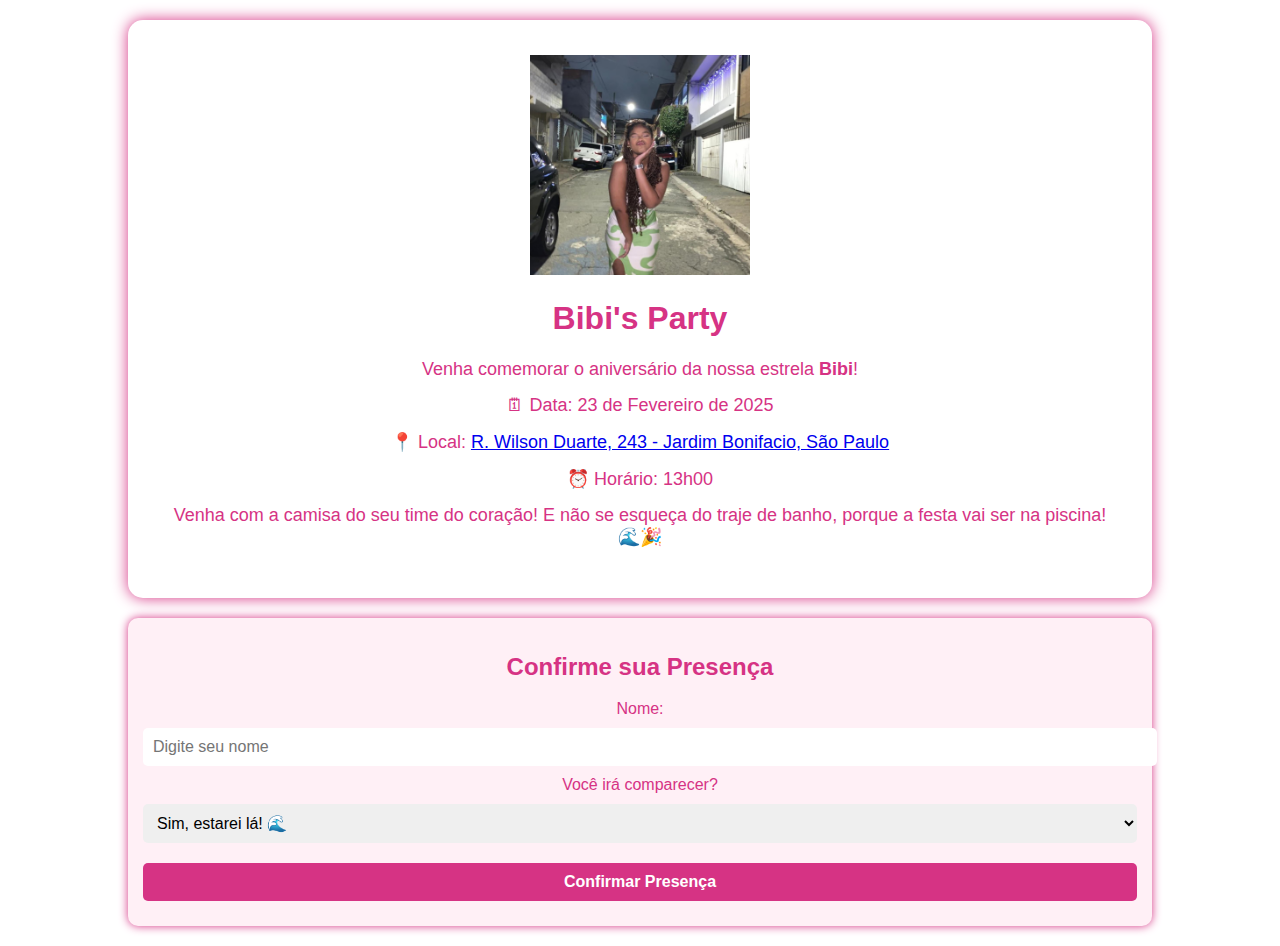
==== index.html @ aec5f244 "sobe" ====
<!DOCTYPE html>
<html lang="pt-BR">
<head>
    <meta charset="UTF-8">
    <meta name="viewport" content="width=device-width, initial-scale=1.0">
    <title>Convite da Bibi :)</title>
    <link rel="stylesheet" href="./css/styles.css">
</head>
<body>
    <div class="container">
        <div class="convite">
           <img class="logo" src="img/bibiagrvai.jpg" alt="Bibi">
            <h1>Bibi's Party</h1>
            <p class="detalhes">Venha comemorar o aniversário da nossa estrela <strong>Bibi</strong>!</p>
            <p class="detalhes">🗓 Data: 23 de Fevereiro de 2025</p>
            <p class="detalhes">📍 Local: <a href="https://www.google.com/maps/search/?api=1&query=R.+Wilson+Duarte,+243+-+Jardim+Bonifacio,+São+Paulo" target="_blank">R. Wilson Duarte, 243 - Jardim Bonifacio, São Paulo</a></p>
            <p class="detalhes">⏰ Horário: 13h00</p>
            <p class="detalhes">Venha com a camisa do seu time do coração! E não se esqueça do traje de banho, porque a festa vai ser na piscina! 🌊🎉</p>
        </div>

        <div class="formulario">
            <h2>Confirme sua Presença</h2>
            <form onsubmit="event.preventDefault(); confirmarPresenca();">
                <label for="nome">Nome:</label>
                <input type="text" id="nome" name="nome" placeholder="Digite seu nome" required>
                
                <label for="presenca">Você irá comparecer?</label>
                <select id="presenca" name="presenca" required>
                    <option value="Sim">Sim, estarei lá! 🌊</option>
                    <option value="Não">Infelizmente, não poderei. 😢</option>
                </select>
                
                <button type="submit">Confirmar Presença</button>
            </form>
        </div>
    </div>

    <script src="./js/script.js" defer></script>
</body>
</html>
---- css/styles.css ----
body {
    font-family: Arial, sans-serif;
    background: url('https://png.pngtree.com/background/20210710/original/pngtree-plant-flowers-background-design-picture-image_975811.jpg') no-repeat center center fixed;
    background-size: cover;
    color: #d63384;
    text-align: center;
    margin: 0;
    padding: 0;
}
.container {
    width: 80%;
    margin: auto;
    padding: 20px;
}
.convite {
    background: #fff;
    padding: 20px;
    border-radius: 15px;
    box-shadow: 0 0 15px #d63384;
    border: 15px solid transparent;
    border-image: url('https://img.freepik.com/vetores-gratis/coroa-floral-rosa-amarela-com-aquarela_65186-3460.png') 30 round;
}
.logo {
    width: 220px;
height: auto;
}
h1 {
    color: #d63384;
}
.detalhes {
    font-size: 18px;
    margin: 15px 0;
}
.formulario {
    margin-top: 20px;
    padding: 15px;
    background: #fff0f6;
    color: #d63384;
    border-radius: 10px;
    box-shadow: 0 0 10px #d63384;
}
input, select, button {
    width: 100%;
    padding: 10px;
    margin: 10px 0;
    border: none;
    border-radius: 5px;
    font-size: 16px;
}
button {
    background: #d63384;
    color: white;
    font-weight: bold;
    cursor: pointer;
}
button:hover {
    background: #b0276e;
}
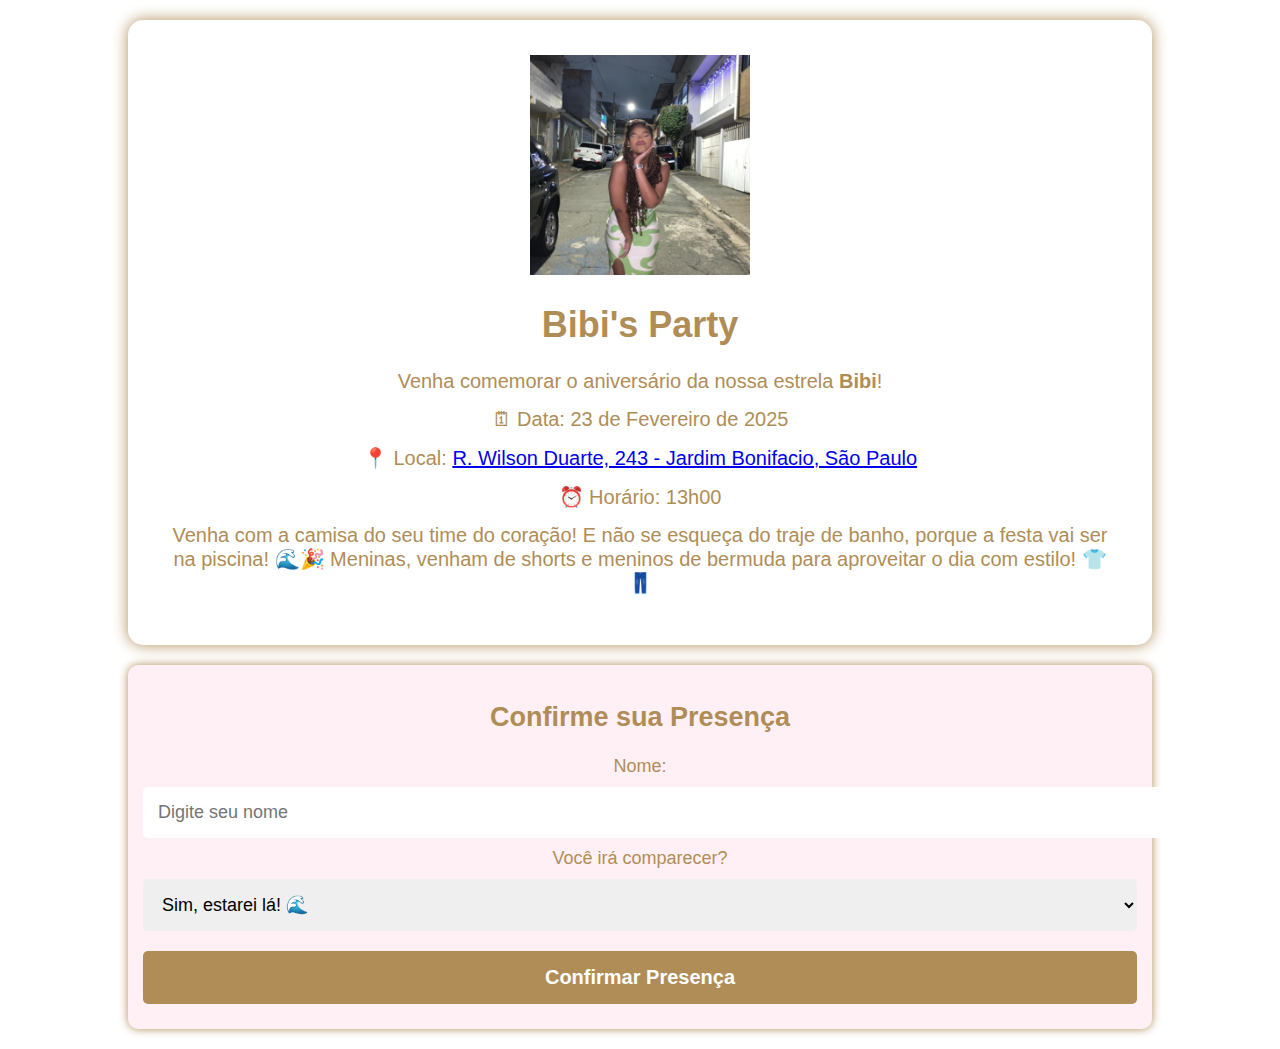
==== commit f3995db2: "alterando texto" ====
--- a/index.html
+++ b/index.html
@@ -15,7 +15,7 @@
             <p class="detalhes">🗓 Data: 23 de Fevereiro de 2025</p>
             <p class="detalhes">📍 Local: <a href="https://www.google.com/maps/search/?api=1&query=R.+Wilson+Duarte,+243+-+Jardim+Bonifacio,+São+Paulo" target="_blank">R. Wilson Duarte, 243 - Jardim Bonifacio, São Paulo</a></p>
             <p class="detalhes">⏰ Horário: 13h00</p>
-            <p class="detalhes">Venha com a camisa do seu time do coração! E não se esqueça do traje de banho, porque a festa vai ser na piscina! 🌊🎉</p>
+            <p class="detalhes">Venha com a camisa do seu time do coração! E não se esqueça do traje de banho, porque a festa vai ser na piscina! 🌊🎉 Meninas, venham de shorts e meninos de bermuda para aproveitar o dia com estilo! 👕👖</p>
         </div>
 
         <div class="formulario">
@@ -37,4 +37,4 @@
 
     <script src="./js/script.js" defer></script>
 </body>
-</html>+</html>
--- a/css/styles.css
+++ b/css/styles.css
@@ -1,58 +1,71 @@
 body {
     font-family: Arial, sans-serif;
-    background: url('https://png.pngtree.com/background/20210710/original/pngtree-plant-flowers-background-design-picture-image_975811.jpg') no-repeat center center fixed;
+    background: url('https://static.vecteezy.com/ti/vetor-gratis/p1/10255998-fundo-dourado-e-branco-vetor.jpg') no-repeat center center fixed;
     background-size: cover;
-    color: #d63384;
+    color: #b08d57; /* Cor dourada */
     text-align: center;
     margin: 0;
     padding: 0;
+    font-size: 18px; /* Tamanho de fonte maior para o corpo */
 }
+
 .container {
     width: 80%;
     margin: auto;
     padding: 20px;
 }
+
 .convite {
-    background: #fff;
+    background: #fff; /* Branco */
     padding: 20px;
     border-radius: 15px;
-    box-shadow: 0 0 15px #d63384;
+    box-shadow: 0 0 15px #b08d57; /* Cor dourada */
     border: 15px solid transparent;
-    border-image: url('https://img.freepik.com/vetores-gratis/coroa-floral-rosa-amarela-com-aquarela_65186-3460.png') 30 round;
+    border-image: url('https://static.vecteezy.com/ti/vetor-gratis/p1/10973735-fundo-dourado-e-branco-vetor.jpg') 30 round;
 }
+
 .logo {
     width: 220px;
-height: auto;
+    height: auto;
 }
+
 h1 {
-    color: #d63384;
+    color: #b08d57; /* Cor dourada */
+    font-size: 36px; /* Aumentando o tamanho do título */
 }
+
 .detalhes {
-    font-size: 18px;
+    font-size: 20px; /* Fonte maior e mais legível */
     margin: 15px 0;
 }
+
 .formulario {
     margin-top: 20px;
     padding: 15px;
-    background: #fff0f6;
-    color: #d63384;
+    background: #fff0f6; /* Um tom suave de branco */
+    color: #b08d57; /* Cor dourada */
     border-radius: 10px;
-    box-shadow: 0 0 10px #d63384;
+    box-shadow: 0 0 10px #b08d57; /* Cor dourada */
+    font-size: 18px; /* Fonte maior nos campos do formulário */
 }
+
 input, select, button {
     width: 100%;
-    padding: 10px;
+    padding: 15px; /* Aumentando o padding para dar mais espaço nos campos */
     margin: 10px 0;
     border: none;
     border-radius: 5px;
-    font-size: 16px;
+    font-size: 18px; /* Aumentando o tamanho da fonte nos campos */
 }
+
 button {
-    background: #d63384;
+    background: #b08d57; /* Cor dourada */
     color: white;
     font-weight: bold;
     cursor: pointer;
+    font-size: 20px; /* Aumentando o tamanho da fonte do botão */
 }
+
 button:hover {
-    background: #b0276e;
-}+    background: #a07a4c; /* Cor dourada mais escura */
+}
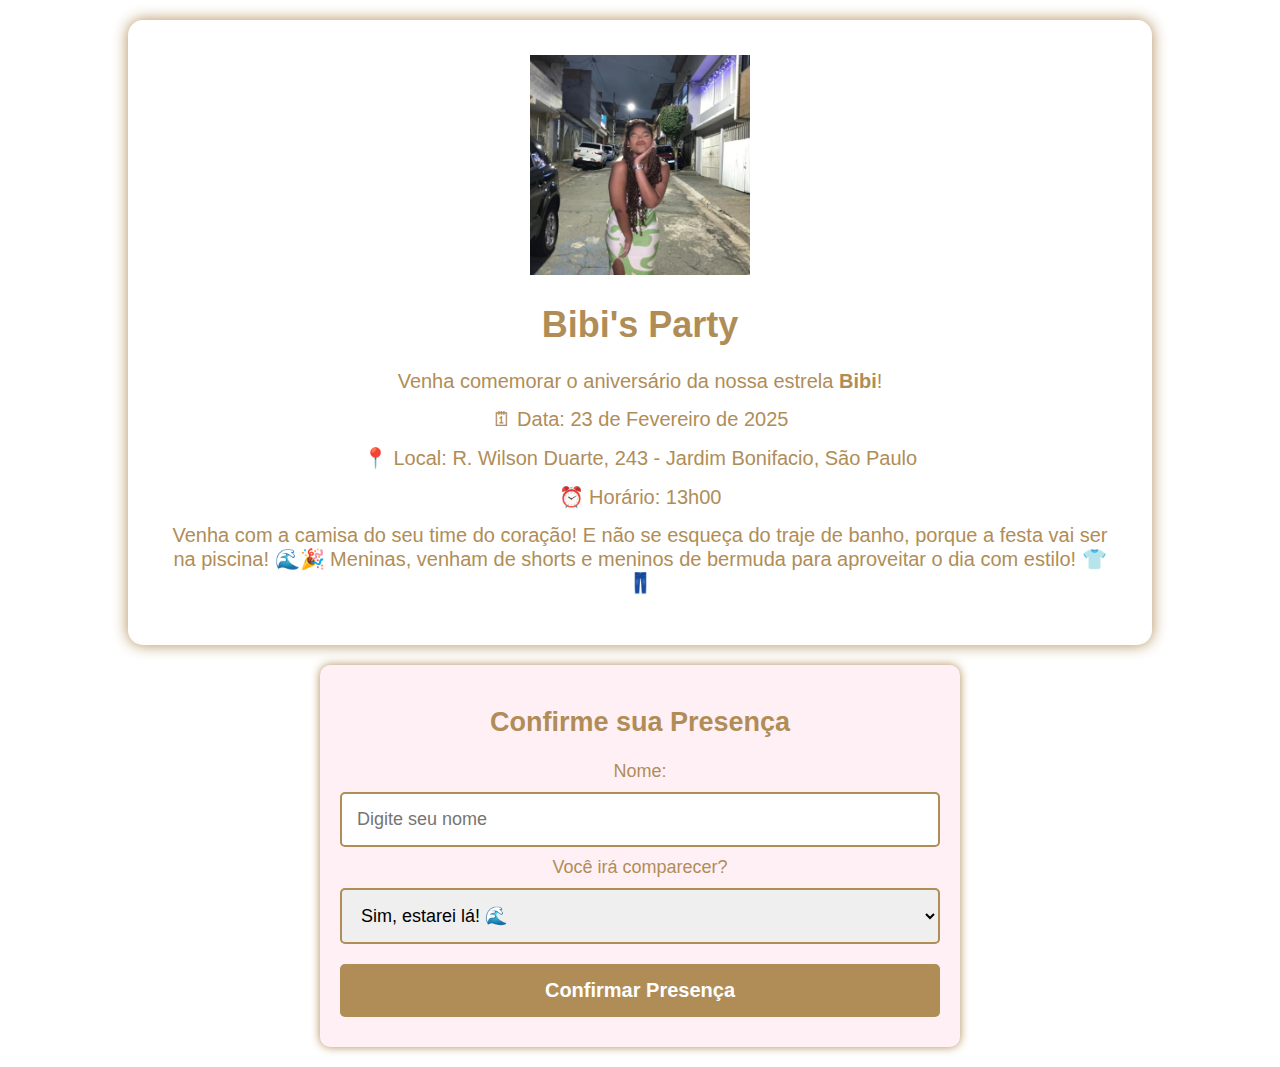
==== commit 66df8334: "ajustes" ====
--- a/index.html
+++ b/index.html
@@ -9,7 +9,7 @@
 <body>
     <div class="container">
         <div class="convite">
-           <img class="logo" src="img/bibiagrvai.jpg" alt="Bibi">
+            <img class="logo" src="img/bibiagrvai.jpg" alt="Bibi">
             <h1>Bibi's Party</h1>
             <p class="detalhes">Venha comemorar o aniversário da nossa estrela <strong>Bibi</strong>!</p>
             <p class="detalhes">🗓 Data: 23 de Fevereiro de 2025</p>
--- a/css/styles.css
+++ b/css/styles.css
@@ -1,6 +1,6 @@
 body {
     font-family: Arial, sans-serif;
-    background: url('https://static.vecteezy.com/ti/vetor-gratis/p1/10255998-fundo-dourado-e-branco-vetor.jpg') no-repeat center center fixed;
+    background: url('https://png.pngtree.com/thumb_back/fw800/background/20241205/pngtree-white-and-gold-marble-seamless-pattern-with-a-shiny-texture-image_16675992.jpg') no-repeat center center fixed;
     background-size: cover;
     color: #b08d57; /* Cor dourada */
     text-align: center;
@@ -41,21 +41,30 @@
 
 .formulario {
     margin-top: 20px;
-    padding: 15px;
+    padding: 20px;
     background: #fff0f6; /* Um tom suave de branco */
     color: #b08d57; /* Cor dourada */
     border-radius: 10px;
     box-shadow: 0 0 10px #b08d57; /* Cor dourada */
     font-size: 18px; /* Fonte maior nos campos do formulário */
+    max-width: 600px; /* Limitar largura máxima para o formulário */
+    margin-left: auto;
+    margin-right: auto;
 }
 
 input, select, button {
     width: 100%;
     padding: 15px; /* Aumentando o padding para dar mais espaço nos campos */
     margin: 10px 0;
-    border: none;
+    border: 2px solid #b08d57; /* Adicionando borda dourada para os campos */
     border-radius: 5px;
     font-size: 18px; /* Aumentando o tamanho da fonte nos campos */
+    box-sizing: border-box; /* Garantir que o padding não ultrapasse a largura */
+}
+
+input:focus, select:focus {
+    outline: none;
+    border-color: #a07a4c; /* Cor dourada mais escura no foco */
 }
 
 button {
@@ -64,8 +73,18 @@
     font-weight: bold;
     cursor: pointer;
     font-size: 20px; /* Aumentando o tamanho da fonte do botão */
+    border: none;
 }
 
 button:hover {
     background: #a07a4c; /* Cor dourada mais escura */
 }
+
+a {
+    color: #b08d57;
+    text-decoration: none;
+}
+
+a:hover {
+    color: #a07a4c;
+}
